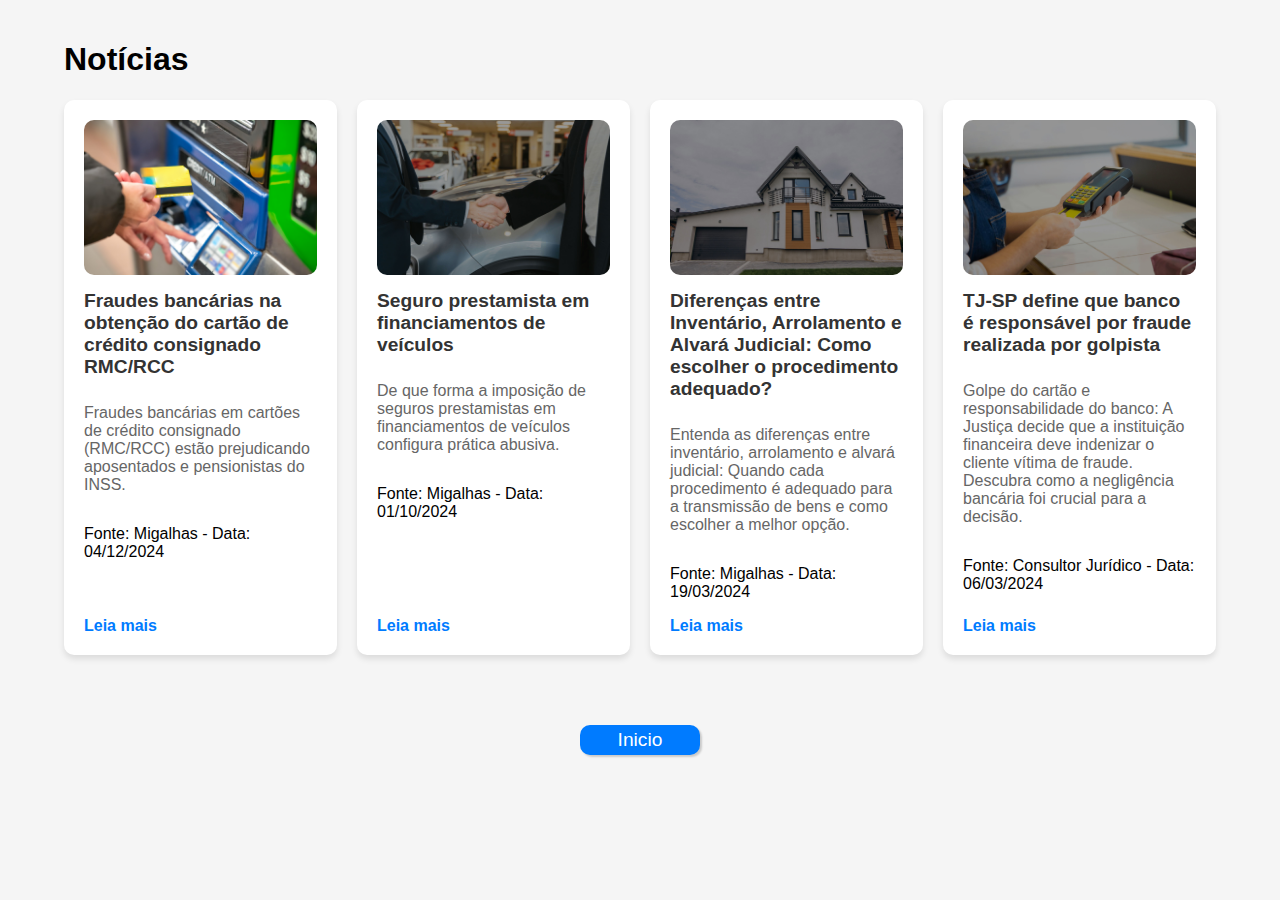
==== blog/blog.html @ 4c9ac25a "att" ====
<!DOCTYPE html>
<html lang="pt-BR">
<head>
    <meta charset="UTF-8">
    <meta name="viewport" content="width=device-width, initial-scale=1.0">
    <title>Mini-Blog Responsivo</title>
    <style>
        body {
            font-family: Arial, sans-serif;
            margin: 0;
            padding: 0;
            background-color: #f5f5f5;
        }

        .container {
            width: 90%;
            max-width: 1200px;
            margin: auto;
            padding: 20px;
        }

        .blog-grid {
            display: grid;
            grid-template-columns: repeat(auto-fit, minmax(250px, 1fr));
            gap: 20px;
        }

        .blog-card {
            background-color: #fff;
            padding: 20px;
            border-radius: 10px;
            box-shadow: 0 4px 6px rgba(0, 0, 0, 0.1);
            transition: transform 0.2s;
            display: flex;
            flex-direction: column;
        }

        .blog-card:hover {
            transform: translateY(-5px);
        }

        .blog-card img {
            width: 100%;
            height: auto;
            border-radius: 10px;
        }

        .blog-title {
            font-size: 1.2rem;
            color: #333;
            margin: 15px 0 10px;
        }

        .blog-summary {
            color: #666;
            margin-bottom: 15px;
        }

        .read-more {
            text-decoration: none;
            color: #007BFF;
            font-weight: bold;
            margin-top: auto;
            align-self: flex-start;
        }

        .pagination {
            text-align: center;
            margin: 20px 0;
        }

        .pagination a {
            text-decoration: none;
            margin: 0 10px;
            color: #007BFF;
            font-weight: bold;
        }

        .pagination a:hover {
            text-decoration: underline;
        }

        .news-page {
            display: none;
        }

        .news-page h1 {
            color: #333;
            margin-top: 20px;
        }

        .news-page p {
            color: #555;
            line-height: 1.8;
        }

        @media (max-width: 768px) {
            .blog-grid {
                grid-template-columns: 1fr 1fr;
            }
        }

        @media (max-width: 480px) {
            .blog-grid {
                grid-template-columns: 1fr;
            }
        }

        .btn-inicio{
            display: block;
            border: none;
            width: 120px;
            height: 30px;
            border-radius: 10px;
            color: white;
            font-size: 1.2em;
            box-shadow: 2px 2px 2px rgba(0, 0, 0, 0.178);
            background-color: #007BFF;
            margin: 50px auto;
            cursor: pointer;
        }

        .btn-inicio:hover{
            background-color: #022d5c;
            transition-duration: 0.5s;
        }
    </style>
</head>
<body>
    <div class="container">
        <h1>Notícias</h1>
        <!-- Grid de notícias -->
        <div id="news-container" class="blog-grid">
            
            <div class="blog-card" data-title="Fraudes bancárias na obtenção do cartão de crédito consignado RMC/RCC"
            data-content="
        
            <p>O crédito consignado no Brasil foi criado para facilitar o acesso ao crédito, especialmente para aposentados e pensionistas do INSS, com taxas reduzidas. No entanto, tem sido alvo de fraudes, especialmente envolvendo os cartões RMC (Reserva de Margem Consignável) e RCC (Reserva de Crédito Consignado), frequentemente contratados sem o consentimento ou a devida ciência dos consumidores.</p>
            
          <p><h2>A Mecânica da Fraude</h2></p>
            <p>Fraudadores se aproveitam da vulnerabilidade de aposentados e pensionistas, muitas vezes idosos com baixa escolaridade ou dificuldade em entender contratos financeiros. O consumidor, geralmente, acredita que está contratando um empréstimo consignado tradicional, mas acaba com um cartão de crédito que implica em descontos indevidos no benefício previdenciário.</p>
            
            <p>A fraude ocorre pela falta de transparência. Instituições financeiras omitem informações essenciais, como o desconto de parcelas mínimas diretamente do benefício ou as altas taxas de juros quando o limite de crédito é utilizado. Em alguns casos, há até falsificação de assinaturas e uso indevido de dados pessoais.</p>
            
           <p><h2> Consequências para o Consumidor</p></h2>
            <p>Essas fraudes resultam em endividamento descontrolado, pois o pagamento das parcelas mínimas não diminui a dívida principal. Isso compromete ainda mais a renda do beneficiário, gerando impactos financeiros e emocionais significativos. O problema só é identificado quando os descontos são feitos no benefício, tornando difícil a reparação imediata.</p>
            
            <p><h2>Como Prevenir?</p></h2>
            <p>Prevenir fraudes bancárias envolve cuidados simples, como:</p>
            
           <ul> <li>Exigir informações claras: Solicite explicações detalhadas antes de contratar qualquer crédito e desconfie de promessas de liberação rápida.
           <li> Ler o contrato com atenção: Verifique todas as cláusulas antes de assinar e, se necessário, peça ajuda de um advogado ou familiar.
           <li> Evitar fornecer dados pessoais por telefone ou internet: Não compartilhe informações sem garantir a origem da oferta.
           <li> Acompanhar os extratos: Verifique regularmente o extrato do seu benefício para identificar descontos não autorizados.
            <li>Denunciar irregularidades: Registre boletim de ocorrência e denuncie a fraude ao Banco Central e ao Procon.
           
            <p>A contratação indevida de cartões RMC/RCC é uma prática abusiva que prejudica os consumidores e fere seus direitos. A informação e conscientização são essenciais para prevenir fraudes. É importante que aposentados e pensionistas, bem como todos os consumidores, se protejam, garantindo que suas finanças não sejam comprometidas por práticas ilegais.</p></ul>
           ">
           <img src="../imagens/consignado.jpg" alt="Imagem da notícia">
           <h2 class="blog-title">Fraudes bancárias na obtenção do cartão de crédito consignado RMC/RCC</h2>
           <p class="blog-summary">Fraudes bancárias em cartões de crédito consignado (RMC/RCC) estão prejudicando aposentados e pensionistas do INSS.</p>
           <p class="blog-meta">Fonte: Migalhas - Data: 04/12/2024</p>
           <a href="#" class="read-more" onclick="openNews(this)">Leia mais</a>
       </div>
       
           
            <div class="blog-card" data-title="Seguro prestamista em financiamentos de veículos" 
                 data-content="

                 <p>A venda casada é uma prática prejudicial que ainda persiste em muitos contratos de financiamento de veículos. Especialmente no que diz respeito ao seguro prestamista, ela surge como uma condição imposta para a liberação do crédito, configurando-se em uma violação dos direitos do consumidor. Embora seja apresentado como uma proteção, o seguro prestamista, quando exigido como parte do financiamento, caracteriza-se como uma prática abusiva, que o Código de Defesa do Consumidor (CDC) proíbe explicitamente.</p>
                 
                 <p><h2>O que é o Seguro Prestamista?</h2><p>
                 O seguro prestamista é uma modalidade de seguro associada a financiamentos, cujo objetivo principal é quitar a dívida em casos de falecimento, invalidez ou desemprego involuntário do titular do financiamento. Embora tenha sua utilidade em situações emergenciais, a contratação do seguro deve ser uma escolha do consumidor, e não uma imposição.
                 
                 <p>No entanto, é comum que instituições financeiras e concessionárias exijam a contratação desse seguro como condição para a aprovação do financiamento. Essa imposição torna a contratação do seguro uma prática abusiva e, por consequência, ilegal.</p>
                 
                <p> A Venda Casada e sua Proibição pelo CDC
                 De acordo com o artigo 39, inciso I, do Código de Defesa do Consumidor, a venda casada é expressamente proibida. Isso significa que nenhum fornecedor de produtos ou serviços pode condicionar a venda de um bem, como um veículo financiado, à aquisição de outro produto, como o seguro prestamista.</p>
                 
                 <p>Essa prática fere a liberdade de escolha do consumidor, que é coagido a contratar algo que não deseja. O Superior Tribunal de Justiça (STJ), por meio do Tema 972, reafirmou esse entendimento, considerando a imposição do seguro prestamista sem o consentimento claro e informado do consumidor como uma prática ilegal e passível de reparação judicial.</p>
                 
                 <p><h2>Como Proteger seus Direitos</h2></p>
                 Se você foi induzido a contratar um seguro prestamista ao financiar um veículo, sem ter sido devidamente informado ou sem ter tido a liberdade de escolha, é fundamental que tome providências. A venda casada é um ato ilegal, e o Código de Defesa do Consumidor está ao seu lado para garantir que seus direitos sejam respeitados.
                 
                <p> Caso você tenha sido vítima dessa prática, é possível buscar a revisão do contrato e exigir a devolução dos valores pagos de forma indevida. Ao se deparar com situações como essa, a orientação de um advogado especializado é essencial para que você possa reverter a imposição e proteger os seus direitos.</p>">
                <img src="../imagens/financiamento.jpg" alt="Imagem da notícia">
                <h2 class="blog-title">Seguro prestamista em financiamentos de veículos</h2>
                <p class="blog-summary">De que forma a imposição de seguros prestamistas em financiamentos de veículos configura prática abusiva.</p>
                <p class="blog-meta">Fonte: Migalhas - Data: 01/10/2024</p>
                <a href="#" class="read-more" onclick="openNews(this)">Leia mais</a>
            </div>

            <div class="blog-card" data-title="Diferenças entre Inventário, Arrolamento e Alvará Judicial: Como escolher o procedimento adequado?" 
            data-content="

            <p>O inventário é o procedimento legal para transferir os bens de um falecido aos herdeiros. Contudo, nem sempre esse processo é necessário, dependendo do valor do patrimônio e da quantidade de herdeiros. Além disso, é importante verificar as dívidas do falecido, pois o espólio inclui tanto direitos quanto deveres.</p>

            <p><h2>Tipos de Inventário</p></h2>
            <p>O inventário judicial é utilizado quando há herdeiro menor ou incapaz, existe testamento, ou quando não há consenso entre os herdeiros. O juiz decide a partilha dos bens, de acordo com as cotas de cada um.</p>

           <p>O inventário extrajudicial, mais rápido e econômico, pode ser feito em cartório quando todos os herdeiros são maiores e capazes, não há testamento ou disputas entre as partes. Ambos os tipos de inventário exigem a presença de um advogado.</p>

           <p><h2>O Arrolamento</h2></p>
            <p>O arrolamento judicial, previsto no artigo 659 do CPC, pode ser usado quando há consenso entre os herdeiros. É mais comum quando há um único herdeiro ou quando o valor dos bens não ultrapassa 1.000 salários mínimos. O arrolamento também pode ser realizado com a concordância do Ministério Público quando o único herdeiro for menor ou incapaz.</p>

            <p><h2>Alvará Judicial</h2></p>
            <p>Em casos de bens simples ou de baixo valor, como saldos bancários ou FGTS, pode ser usado o alvará judicial. Esse procedimento é mais rápido e menos custoso que o inventário. Também pode ser utilizado quando o falecido deixou obrigações não cumpridas, como a venda de um imóvel.</p>

            <p><h2>Mudança no Entendimento do Tribunal de São Paulo</h2></p>
            <p>Atualmente, está sendo consolidado no Tribunal de São Paulo o entendimento de que, mesmo quando o falecido não deixou bens materiais, o valor de condenações judiciais é considerado um bem a ser inventariado. Isso significa que, para o levantamento de valores de processos judiciais após o falecimento, é necessário abrir um alvará, inventário ou formal de partilha, mesmo que o falecido não possuísse outros bens.</p>

           <p><h2>Conclusão</p></h2>
            <p>Embora o inventário judicial seja uma opção, procedimentos como o inventário extrajudicial e o arrolamento são mais rápidos e eficientes quando há consenso entre os herdeiros. O alvará judicial é uma alternativa para bens de baixo valor ou obrigações simples. No entanto, é importante ficar atento ao novo entendimento sobre a necessidade de inventário ou formal de partilha para o levantamento de valores de condenações judiciais.</p>">
                <img src="../imagens/divisao-bens.jpg" alt="Imagem da notícia">
                <h2 class="blog-title">Diferenças entre Inventário, Arrolamento e Alvará Judicial: Como escolher o procedimento adequado?</h2>
                <p class="blog-summary">Entenda as diferenças entre inventário, arrolamento e alvará judicial: Quando cada procedimento é adequado para a transmissão de bens e como escolher a melhor opção.</p>
                <p class="blog-meta">Fonte: Migalhas - Data: 19/03/2024</p>
                <a href="#" class="read-more" onclick="openNews(this)">Leia mais</a>
            </div>


            <div class="blog-card" data-title="TJ-SP define que banco é responsável por fraude realizada por golpista" 
            data-content="

            <p>A responsabilidade das instituições financeiras por fraudes cometidas por terceiros foi reafirmada pela 2ª Turma Recursal Cível do Colégio Recursal dos Juizados Especiais do Tribunal de Justiça de São Paulo (TJ-SP). A decisão determinou que um banco indenizasse uma cliente por danos morais após ela ser vítima do golpe do cartão. Em primeira instância, o processo havia sido parcialmente julgado procedente, com a juíza reconhecendo a responsabilidade do banco pela fraude, mesmo que a cliente tenha entregado seu cartão a um golpista e se descuidado com a senha.</p>

            <p><h2>O Caso</p></h2>
            <p>O incidente ocorreu quando a mulher estava em um táxi e foi enganada pelo motorista, que trocou seu cartão por um idêntico no momento do pagamento. Suspeita-se que ele tenha visto a senha dela enquanto ela a digitava. Após as compras fraudulentas serem realizadas, o banco se recusou a cancelar os valores, alegando que a cliente não havia cuidado adequadamente do cartão nem da senha, responsabilizando-a pela fraude.</p>

            <p><h2>A Decisão</h2></p>
            <p>No entanto, a relatora do caso, juíza Beatriz de Souza Cabezas, destacou que as transações realizadas com o cartão não condiziam com o padrão habitual de gastos da cliente, evidenciando que se tratava de movimentações atípicas feitas por meio de fraude. A juíza considerou que a responsabilidade pela fraude era do banco, já que as transações fugiram do perfil de gastos da vítima, sendo, portanto, inexigíveis.</p>

            <p><h2>Dano Moral Presumido</h2></p>
            <p>A decisão também incluiu a concessão de indenização por danos morais, considerando os transtornos, aborrecimentos e frustrações sofridos pela cliente. A relatora afirmou que não era necessário comprovar os danos concretos, uma vez que o atendimento inadequado e a falha na solução do problema pela instituição financeira geraram os danos presumidos.</p>

            <p><h2>Conclusão</p></h2>
            <p>Esse caso reforça a responsabilidade dos bancos em situações de fraude, mesmo que a vítima tenha cometido algum erro, como descuido com o cartão ou a senha. A decisão do TJ-SP reafirma que a fraude é um risco interno das instituições financeiras e que devem elas assumir a responsabilidade pelos danos causados aos consumidores. A cliente, assessorada pelo advogado Roberto Tebar Neto, teve seus direitos reconhecidos pela justiça.</p>">
                <img src="../imagens/golpe.jpg" alt="Imagem da notícia">
                <h2 class="blog-title">TJ-SP define que banco é responsável por fraude realizada por golpista</h2>
                <p class="blog-summary">Golpe do cartão e responsabilidade do banco: A Justiça decide que a instituição financeira deve indenizar o cliente vítima de fraude. Descubra como a negligência bancária foi crucial para a decisão.</p>
                <p class="blog-meta">Fonte: Consultor Jurídico - Data: 06/03/2024</p>
                <a href="#" class="read-more" onclick="openNews(this)">Leia mais</a>
            </div>
            <!-- Continue adicionando as outras notícias aqui seguindo o mesmo padrão -->
        </div>
    </div>

    <!-- Página de notícia completa -->
    <!-- Página de notícia completa -->
<div class="news-page" id="news-page">
    <div class="container">
        <a href="#" id="back-to-home">← Voltar</a>
        <h1 id="news-title"></h1>
        <p id="news-content"></p>
    </div>
</div>

<a href="../index.html" target="_self" style="text-decoration: none;"><button type="button" class="btn-inicio">Inicio</button></a>

<script>
    function openNews(element) {
        const card = element.closest('.blog-card');
        const title = card.getAttribute('data-title');
        const content = card.getAttribute('data-content');

        // Esconde a página inicial e mostra a notícia completa
        document.querySelector('.container').style.display = 'none';
        document.querySelector('.news-page').style.display = 'block';

        // Define o conteúdo da notícia com HTML
        document.getElementById('news-title').textContent = title;
        document.getElementById('news-content').innerHTML = content;
    }

    document.getElementById('back-to-home').onclick = function() {
        // Mostra a página inicial
        document.querySelector('.container').style.display = 'block';
        // Esconde a página da notícia
        document.querySelector('.news-page').style.display = 'none';
    };
</script>

</body>
</html>
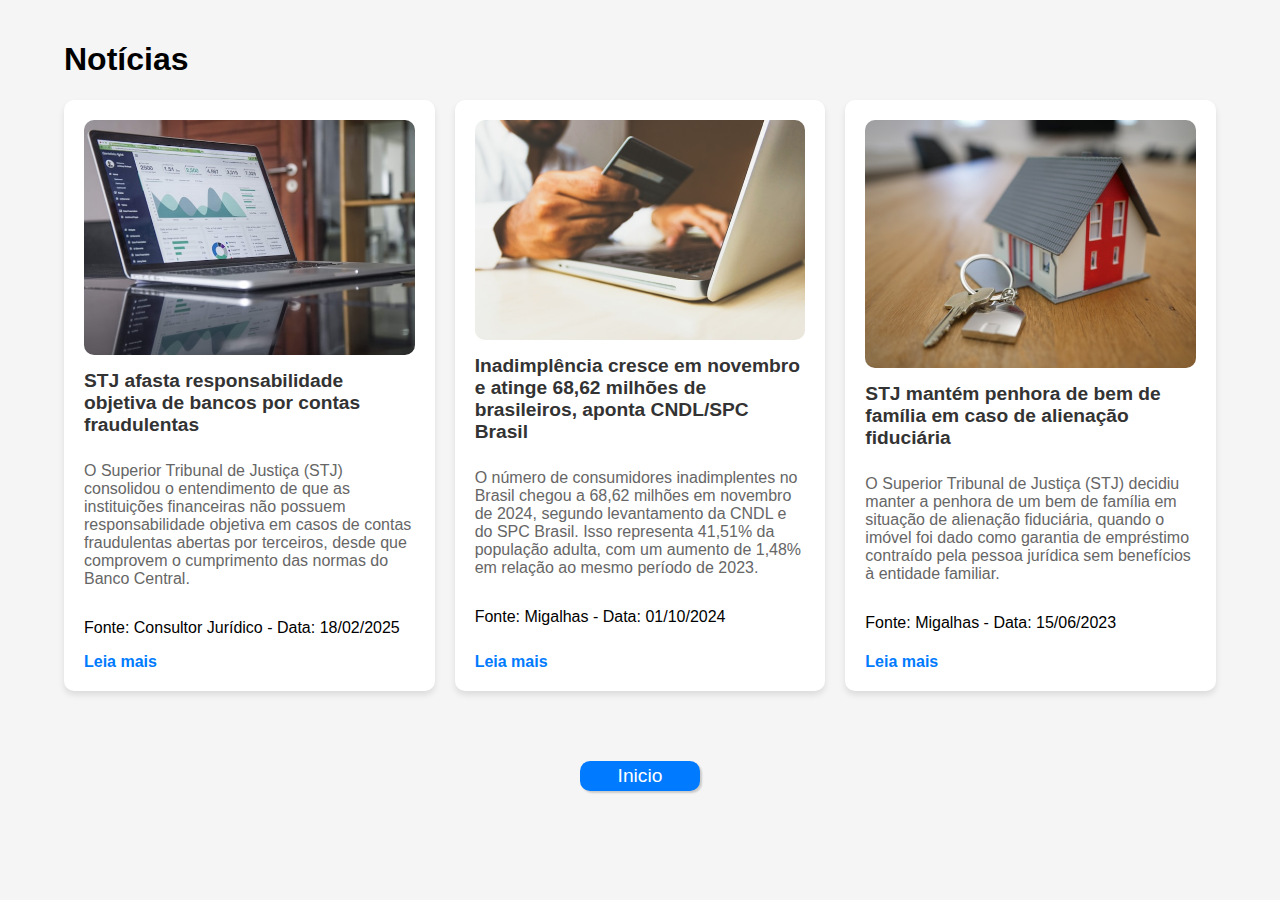
==== commit 71fa35be: "ajustes" ====
--- a/blog/blog.html
+++ b/blog/blog.html
@@ -3,7 +3,7 @@
 <head>
     <meta charset="UTF-8">
     <meta name="viewport" content="width=device-width, initial-scale=1.0">
-    <title>Mini-Blog Responsivo</title>
+    <title>Blog </title>
     <style>
         body {
             font-family: Arial, sans-serif;
@@ -132,115 +132,105 @@
         <!-- Grid de notícias -->
         <div id="news-container" class="blog-grid">
             
-            <div class="blog-card" data-title="Fraudes bancárias na obtenção do cartão de crédito consignado RMC/RCC"
+            <div class="blog-card" data-title="STJ afasta responsabilidade objetiva de bancos por contas fraudulentas"
             data-content="
+        <article>
+            <p>Com o crescimento dos bancos digitais no Brasil, o acesso aos serviços financeiros se tornou mais simples e prático. No entanto, essa expansão também levou a um aumento expressivo de fraudes bancárias, que incluem boletos falsificados, golpes de leilões inexistentes e fraudes na concessão de empréstimos. Diante da dificuldade de rastrear criminosos, muitos consumidores acionam os bancos judicialmente para recuperar valores perdidos.</p>
+            
+         
+            <p>O STJ, ao analisar o REsp nº 2.124.423/SP, consolidou o entendimento de que as instituições financeiras não podem ser responsabilizadas automaticamente por contas fraudulentas abertas em seus sistemas, desde que tenham cumprido as exigências regulatórias do Banco Central.</p>
+
+            <p><h2>Responsabilidade dos bancos</h2></p>
+            
+            <p>A principal controvérsia no caso julgado pelo STJ envolvia a possibilidade de imputar aos bancos a responsabilidade objetiva pelos danos causados por terceiros. O Código de Defesa do Consumidor prevê a responsabilidade do prestador de serviços pelos prejuízos sofridos pelos clientes, salvo em casos de força maior ou quando for demonstrado que a instituição tomou todas as medidas cabíveis para evitar o dano.</p>
+            
+           
+            <p>O voto vencedor destacou a Resolução nº 4.753/19 do Banco Central, que concede às instituições financeiras autonomia para definir os critérios de identificação de seus clientes, conforme seu modelo de negócio e nível de risco. Assim, desde que um banco comprove que adotou os protocolos exigidos pelo regulador, ele não pode ser responsabilizado pelas fraudes cometidas por terceiros.</p>
+            
         
-            <p>O crédito consignado no Brasil foi criado para facilitar o acesso ao crédito, especialmente para aposentados e pensionistas do INSS, com taxas reduzidas. No entanto, tem sido alvo de fraudes, especialmente envolvendo os cartões RMC (Reserva de Margem Consignável) e RCC (Reserva de Crédito Consignado), frequentemente contratados sem o consentimento ou a devida ciência dos consumidores.</p>
-            
-          <p><h2>A Mecânica da Fraude</h2></p>
-            <p>Fraudadores se aproveitam da vulnerabilidade de aposentados e pensionistas, muitas vezes idosos com baixa escolaridade ou dificuldade em entender contratos financeiros. O consumidor, geralmente, acredita que está contratando um empréstimo consignado tradicional, mas acaba com um cartão de crédito que implica em descontos indevidos no benefício previdenciário.</p>
-            
-            <p>A fraude ocorre pela falta de transparência. Instituições financeiras omitem informações essenciais, como o desconto de parcelas mínimas diretamente do benefício ou as altas taxas de juros quando o limite de crédito é utilizado. Em alguns casos, há até falsificação de assinaturas e uso indevido de dados pessoais.</p>
-            
-           <p><h2> Consequências para o Consumidor</p></h2>
-            <p>Essas fraudes resultam em endividamento descontrolado, pois o pagamento das parcelas mínimas não diminui a dívida principal. Isso compromete ainda mais a renda do beneficiário, gerando impactos financeiros e emocionais significativos. O problema só é identificado quando os descontos são feitos no benefício, tornando difícil a reparação imediata.</p>
-            
-            <p><h2>Como Prevenir?</p></h2>
-            <p>Prevenir fraudes bancárias envolve cuidados simples, como:</p>
-            
-           <ul> <li>Exigir informações claras: Solicite explicações detalhadas antes de contratar qualquer crédito e desconfie de promessas de liberação rápida.
-           <li> Ler o contrato com atenção: Verifique todas as cláusulas antes de assinar e, se necessário, peça ajuda de um advogado ou familiar.
-           <li> Evitar fornecer dados pessoais por telefone ou internet: Não compartilhe informações sem garantir a origem da oferta.
-           <li> Acompanhar os extratos: Verifique regularmente o extrato do seu benefício para identificar descontos não autorizados.
-            <li>Denunciar irregularidades: Registre boletim de ocorrência e denuncie a fraude ao Banco Central e ao Procon.
-           
-            <p>A contratação indevida de cartões RMC/RCC é uma prática abusiva que prejudica os consumidores e fere seus direitos. A informação e conscientização são essenciais para prevenir fraudes. É importante que aposentados e pensionistas, bem como todos os consumidores, se protejam, garantindo que suas finanças não sejam comprometidas por práticas ilegais.</p></ul>
+            <p>O STJ reforçou que, quando as exigências do Banco Central são seguidas corretamente, não há caracterização do chamado “fortuito interno” – uma teoria jurídica segundo a qual falhas no serviço bancário poderiam gerar responsabilidade automática da instituição. A Súmula nº 479 do STJ, que trata da responsabilidade dos bancos em fraudes bancárias, não se aplica quando a instituição demonstrar que fez tudo o que estava ao seu alcance para evitar o problema.</p>
+
+            <p><h2>Excludente de responsabilidade e segurança digital</h2></p>
+
+            <p>Esse julgamento é considerado um marco, pois define a aplicação do conceito de “fortuito interno” em casos de fraudes bancárias. Na prática, a decisão transfere maior responsabilidade ao consumidor, que deve adotar medidas de precaução ao realizar transações bancárias.</p>
+
+            <p>Apesar disso, a decisão não exime completamente as instituições financeiras de suas obrigações. Elas continuam responsáveis por implementar mecanismos robustos de verificação de identidade e aprimorar seus sistemas de segurança para evitar fraudes.</p>
+
+            <p>A crescente digitalização do setor financeiro exige uma colaboração constante entre bancos, reguladores e clientes para mitigar riscos e garantir um ambiente bancário mais seguro. Enquanto os consumidores devem estar atentos a possíveis golpes, os bancos precisam continuar investindo em soluções tecnológicas que reforcem a proteção contra fraudes.</p>
+            
+        </article>
            ">
-           <img src="../imagens/consignado.jpg" alt="Imagem da notícia">
-           <h2 class="blog-title">Fraudes bancárias na obtenção do cartão de crédito consignado RMC/RCC</h2>
-           <p class="blog-summary">Fraudes bancárias em cartões de crédito consignado (RMC/RCC) estão prejudicando aposentados e pensionistas do INSS.</p>
-           <p class="blog-meta">Fonte: Migalhas - Data: 04/12/2024</p>
+           <img src="../imagens/banco-digital.jpg" alt="Imagem da notícia">
+           <h2 class="blog-title">STJ afasta responsabilidade objetiva de bancos por contas fraudulentas</h2>
+           <p class="blog-summary">O Superior Tribunal de Justiça (STJ) consolidou o entendimento de que as instituições financeiras não possuem responsabilidade objetiva em casos de contas fraudulentas abertas por terceiros, desde que comprovem o cumprimento das normas do Banco Central.</p>
+
+        
+           <p class="blog-meta">Fonte: Consultor Jurídico - Data: 18/02/2025</p>
            <a href="#" class="read-more" onclick="openNews(this)">Leia mais</a>
        </div>
        
            
-            <div class="blog-card" data-title="Seguro prestamista em financiamentos de veículos" 
+            <div class="blog-card" data-title="Inadimplência cresce em novembro e atinge 68,62 milhões de brasileiros, aponta CNDL/SPC Brasil" 
                  data-content="
 
-                 <p>A venda casada é uma prática prejudicial que ainda persiste em muitos contratos de financiamento de veículos. Especialmente no que diz respeito ao seguro prestamista, ela surge como uma condição imposta para a liberação do crédito, configurando-se em uma violação dos direitos do consumidor. Embora seja apresentado como uma proteção, o seguro prestamista, quando exigido como parte do financiamento, caracteriza-se como uma prática abusiva, que o Código de Defesa do Consumidor (CDC) proíbe explicitamente.</p>
-                 
-                 <p><h2>O que é o Seguro Prestamista?</h2><p>
-                 O seguro prestamista é uma modalidade de seguro associada a financiamentos, cujo objetivo principal é quitar a dívida em casos de falecimento, invalidez ou desemprego involuntário do titular do financiamento. Embora tenha sua utilidade em situações emergenciais, a contratação do seguro deve ser uma escolha do consumidor, e não uma imposição.
-                 
-                 <p>No entanto, é comum que instituições financeiras e concessionárias exijam a contratação desse seguro como condição para a aprovação do financiamento. Essa imposição torna a contratação do seguro uma prática abusiva e, por consequência, ilegal.</p>
-                 
-                <p> A Venda Casada e sua Proibição pelo CDC
-                 De acordo com o artigo 39, inciso I, do Código de Defesa do Consumidor, a venda casada é expressamente proibida. Isso significa que nenhum fornecedor de produtos ou serviços pode condicionar a venda de um bem, como um veículo financiado, à aquisição de outro produto, como o seguro prestamista.</p>
-                 
-                 <p>Essa prática fere a liberdade de escolha do consumidor, que é coagido a contratar algo que não deseja. O Superior Tribunal de Justiça (STJ), por meio do Tema 972, reafirmou esse entendimento, considerando a imposição do seguro prestamista sem o consentimento claro e informado do consumidor como uma prática ilegal e passível de reparação judicial.</p>
-                 
-                 <p><h2>Como Proteger seus Direitos</h2></p>
-                 Se você foi induzido a contratar um seguro prestamista ao financiar um veículo, sem ter sido devidamente informado ou sem ter tido a liberdade de escolha, é fundamental que tome providências. A venda casada é um ato ilegal, e o Código de Defesa do Consumidor está ao seu lado para garantir que seus direitos sejam respeitados.
-                 
-                <p> Caso você tenha sido vítima dessa prática, é possível buscar a revisão do contrato e exigir a devolução dos valores pagos de forma indevida. Ao se deparar com situações como essa, a orientação de um advogado especializado é essencial para que você possa reverter a imposição e proteger os seus direitos.</p>">
-                <img src="../imagens/financiamento.jpg" alt="Imagem da notícia">
-                <h2 class="blog-title">Seguro prestamista em financiamentos de veículos</h2>
-                <p class="blog-summary">De que forma a imposição de seguros prestamistas em financiamentos de veículos configura prática abusiva.</p>
+                 <p>A inadimplência dos brasileiros aumentou pelo segundo mês consecutivo, atingindo 68,62 milhões de consumidores em novembro de 2024, de acordo com a Confederação Nacional de Dirigentes Lojistas (CNDL) e o Serviço de Proteção ao Crédito (SPC Brasil). O percentual de negativados corresponde a 41,51% da população adulta. Comparado a novembro de 2023, houve um crescimento de 1,48%, enquanto a variação mensal de outubro para novembro foi de 0,89%.</p>
+                  
+                 
+                 <p>A inflação dos alimentos segue como um dos principais fatores que dificultam o pagamento de dívidas, segundo José César da Costa, presidente da CNDL. Entretanto, a expectativa é que o 13º salário e a renda extra de fim de ano ajudem na regularização financeira dos consumidores.</p>
+
+                 
+                <p> Os dados mostram que a maior concentração de devedores está na faixa etária de 30 a 39 anos, representando 23,60% do total, o que equivale a 16,93 milhões de pessoas. Além disso, 51,16% dos inadimplentes são mulheres e 48,84% são homens. O tempo de inadimplência também cresceu, com destaque para devedores com atrasos entre 3 e 4 anos, um aumento de 33,79%.</p>
+
+                 
+                 <p>Cada negativado deve, em média, R$ 4.510,82 e possui dívidas com cerca de 2,11 credores. Aproximadamente 30,65% das dívidas são inferiores a R$ 500, enquanto 44,35% não ultrapassam R$ 1.000.</p>
+                
+                 
+                <p> Os bancos continuam sendo os principais credores, concentrando 65,26% das dívidas, seguidos pelo comércio (10,46%), serviços de água e luz (10,01%) e outros setores (8,35%). O número de dívidas em atraso cresceu 2,45% em relação a novembro de 2023, com destaque para a elevação de 4,60% no setor bancário. Em contrapartida, houve redução nas dívidas com serviços de água e luz (-9,07%), comércio (-5,41%) e comunicação (-4,07%).</p>
+
+                <p>Regionalmente, o Centro-Oeste lidera com 44,82% da população adulta negativada, enquanto o Sul apresenta o menor percentual, com 37%. Em relação ao número de dívidas, a maior alta foi registrada no Centro-Oeste (6,59%), seguido pelo Nordeste (2,80%), Sudeste (1,13%) e Norte (0,67%). A região Sul foi a única a registrar queda (-0,90%).</p>
+
+
+                <p>O SPC Brasil anunciou a prorrogação do Feirão de Negociação, que oferece descontos de até 90% para consumidores quitarem seus débitos online e, assim, começarem 2025 com o nome limpo.</p>
+
+                ">
+                <img src="../imagens/dividas.jpg" alt="Imagem da notícia">
+                <h2 class="blog-title">Inadimplência cresce em novembro e atinge 68,62 milhões de brasileiros, aponta CNDL/SPC Brasil</h2>
+                <p class="blog-summary">O número de consumidores inadimplentes no Brasil chegou a 68,62 milhões em novembro de 2024, segundo levantamento da CNDL e do SPC Brasil. Isso representa 41,51% da população adulta, com um aumento de 1,48% em relação ao mesmo período de 2023.</p>
                 <p class="blog-meta">Fonte: Migalhas - Data: 01/10/2024</p>
                 <a href="#" class="read-more" onclick="openNews(this)">Leia mais</a>
             </div>
 
-            <div class="blog-card" data-title="Diferenças entre Inventário, Arrolamento e Alvará Judicial: Como escolher o procedimento adequado?" 
+            <div class="blog-card" data-title="STJ mantém penhora de bem de família em caso de alienação fiduciária" 
             data-content="
 
-            <p>O inventário é o procedimento legal para transferir os bens de um falecido aos herdeiros. Contudo, nem sempre esse processo é necessário, dependendo do valor do patrimônio e da quantidade de herdeiros. Além disso, é importante verificar as dívidas do falecido, pois o espólio inclui tanto direitos quanto deveres.</p>
-
-            <p><h2>Tipos de Inventário</p></h2>
-            <p>O inventário judicial é utilizado quando há herdeiro menor ou incapaz, existe testamento, ou quando não há consenso entre os herdeiros. O juiz decide a partilha dos bens, de acordo com as cotas de cada um.</p>
-
-           <p>O inventário extrajudicial, mais rápido e econômico, pode ser feito em cartório quando todos os herdeiros são maiores e capazes, não há testamento ou disputas entre as partes. Ambos os tipos de inventário exigem a presença de um advogado.</p>
-
-           <p><h2>O Arrolamento</h2></p>
-            <p>O arrolamento judicial, previsto no artigo 659 do CPC, pode ser usado quando há consenso entre os herdeiros. É mais comum quando há um único herdeiro ou quando o valor dos bens não ultrapassa 1.000 salários mínimos. O arrolamento também pode ser realizado com a concordância do Ministério Público quando o único herdeiro for menor ou incapaz.</p>
-
-            <p><h2>Alvará Judicial</h2></p>
-            <p>Em casos de bens simples ou de baixo valor, como saldos bancários ou FGTS, pode ser usado o alvará judicial. Esse procedimento é mais rápido e menos custoso que o inventário. Também pode ser utilizado quando o falecido deixou obrigações não cumpridas, como a venda de um imóvel.</p>
-
-            <p><h2>Mudança no Entendimento do Tribunal de São Paulo</h2></p>
-            <p>Atualmente, está sendo consolidado no Tribunal de São Paulo o entendimento de que, mesmo quando o falecido não deixou bens materiais, o valor de condenações judiciais é considerado um bem a ser inventariado. Isso significa que, para o levantamento de valores de processos judiciais após o falecimento, é necessário abrir um alvará, inventário ou formal de partilha, mesmo que o falecido não possuísse outros bens.</p>
-
-           <p><h2>Conclusão</p></h2>
-            <p>Embora o inventário judicial seja uma opção, procedimentos como o inventário extrajudicial e o arrolamento são mais rápidos e eficientes quando há consenso entre os herdeiros. O alvará judicial é uma alternativa para bens de baixo valor ou obrigações simples. No entanto, é importante ficar atento ao novo entendimento sobre a necessidade de inventário ou formal de partilha para o levantamento de valores de condenações judiciais.</p>">
-                <img src="../imagens/divisao-bens.jpg" alt="Imagem da notícia">
-                <h2 class="blog-title">Diferenças entre Inventário, Arrolamento e Alvará Judicial: Como escolher o procedimento adequado?</h2>
-                <p class="blog-summary">Entenda as diferenças entre inventário, arrolamento e alvará judicial: Quando cada procedimento é adequado para a transmissão de bens e como escolher a melhor opção.</p>
-                <p class="blog-meta">Fonte: Migalhas - Data: 19/03/2024</p>
+            <p>O Superior Tribunal de Justiça (STJ) firmou decisão importante ao manter a penhora de um bem de família em caso de alienação fiduciária, mesmo que o imóvel seja utilizado como residência dos sócios de uma empresa. O imóvel foi dado como garantia em um empréstimo realizado em nome da pessoa jurídica, sem qualquer benefício à entidade familiar. O julgamento envolveu a análise da impenhorabilidade do bem, conforme os critérios definidos pela Lei 8.009/90, que protege o bem de família contra penhoras.</p>
+
+           
+            <p>Inicialmente, o relator, ministro Marco Buzzi, votou favoravelmente ao provimento dos embargos de divergência, com a intenção de impedir a alienação do bem. Contudo, a divergência foi levantada pelos ministros Marco Aurélio Bellizze, Moura Ribeiro, e Villas Bôas Cueva, que argumentaram que a jurisprudência da Corte, em decisões recentes, estabelece uma diferenciação entre hipoteca e alienação fiduciária, levando ao não conhecimento dos embargos.</p>
+
+           <p>Durante o julgamento, o ministro Buzzi, em respeito à nova orientação do STJ e considerando decisões recentes que envolveram situações semelhantes, alterou seu voto, acompanhando a posição majoritária da Corte. Buzzi citou dois julgados recentes, os REsp 1.559.370 e REsp 1.559.348, que trataram da aplicação da garantia hipotecária e concluíram que não se deve aplicar a impenhorabilidade do bem de família em casos de alienação fiduciária.</p>
+
+      
+            <p>O ministro Raul Araújo, mantendo sua posição original, discordou, argumentando que não há justificativa para a distinção entre os institutos da hipoteca e da alienação fiduciária, pois ambos são operações de financiamento imobiliário e devem seguir as mesmas regras quanto à impenhorabilidade do bem de família, conforme estabelecido pela Lei 8.009/90.</p>
+
+         
+            <p>EAraújo reforçou que a impenhorabilidade do bem de família visa proteger a moradia da família e evitar que a penhora leve os familiares à rua, mas, para ele, a decisão do STJ neste caso contraria esse princípio, pois o empréstimo foi contraído para fins empresariais, não beneficiando diretamente a entidade familiar.</p>
+
+            <p>No final, o colegiado decidiu, por maioria, não conhecer os embargos de divergência, mantendo a possibilidade de penhora do imóvel dado em alienação fiduciária, devido à natureza da operação e à ausência de benefício à entidade familiar.</p>
+
+     
+            <p>O caso reflete um importante debate sobre os limites da impenhorabilidade do bem de família e a aplicação das garantias previstas pela legislação brasileira, especialmente quando se trata de bens dados como garantia em operações de financiamento. A decisão impacta diretamente o entendimento sobre a proteção do patrimônio familiar em relação às dívidas empresariais.</p>
+            
+            <p><strong>Processo:</strong> EAREsp 1.555.368</p>">
+                <img src="../imagens/penhor.jpg" alt="Imagem da notícia">
+                <h2 class="blog-title">STJ mantém penhora de bem de família em caso de alienação fiduciária</h2>
+                <p class="blog-summary">O Superior Tribunal de Justiça (STJ) decidiu manter a penhora de um bem de família em situação de alienação fiduciária, quando o imóvel foi dado como garantia de empréstimo contraído pela pessoa jurídica sem benefícios à entidade familiar.</p>
+                <p class="blog-meta">Fonte: Migalhas - Data: 15/06/2023</p>
                 <a href="#" class="read-more" onclick="openNews(this)">Leia mais</a>
             </div>
 
 
-            <div class="blog-card" data-title="TJ-SP define que banco é responsável por fraude realizada por golpista" 
-            data-content="
-
-            <p>A responsabilidade das instituições financeiras por fraudes cometidas por terceiros foi reafirmada pela 2ª Turma Recursal Cível do Colégio Recursal dos Juizados Especiais do Tribunal de Justiça de São Paulo (TJ-SP). A decisão determinou que um banco indenizasse uma cliente por danos morais após ela ser vítima do golpe do cartão. Em primeira instância, o processo havia sido parcialmente julgado procedente, com a juíza reconhecendo a responsabilidade do banco pela fraude, mesmo que a cliente tenha entregado seu cartão a um golpista e se descuidado com a senha.</p>
-
-            <p><h2>O Caso</p></h2>
-            <p>O incidente ocorreu quando a mulher estava em um táxi e foi enganada pelo motorista, que trocou seu cartão por um idêntico no momento do pagamento. Suspeita-se que ele tenha visto a senha dela enquanto ela a digitava. Após as compras fraudulentas serem realizadas, o banco se recusou a cancelar os valores, alegando que a cliente não havia cuidado adequadamente do cartão nem da senha, responsabilizando-a pela fraude.</p>
-
-            <p><h2>A Decisão</h2></p>
-            <p>No entanto, a relatora do caso, juíza Beatriz de Souza Cabezas, destacou que as transações realizadas com o cartão não condiziam com o padrão habitual de gastos da cliente, evidenciando que se tratava de movimentações atípicas feitas por meio de fraude. A juíza considerou que a responsabilidade pela fraude era do banco, já que as transações fugiram do perfil de gastos da vítima, sendo, portanto, inexigíveis.</p>
-
-            <p><h2>Dano Moral Presumido</h2></p>
-            <p>A decisão também incluiu a concessão de indenização por danos morais, considerando os transtornos, aborrecimentos e frustrações sofridos pela cliente. A relatora afirmou que não era necessário comprovar os danos concretos, uma vez que o atendimento inadequado e a falha na solução do problema pela instituição financeira geraram os danos presumidos.</p>
-
-            <p><h2>Conclusão</p></h2>
-            <p>Esse caso reforça a responsabilidade dos bancos em situações de fraude, mesmo que a vítima tenha cometido algum erro, como descuido com o cartão ou a senha. A decisão do TJ-SP reafirma que a fraude é um risco interno das instituições financeiras e que devem elas assumir a responsabilidade pelos danos causados aos consumidores. A cliente, assessorada pelo advogado Roberto Tebar Neto, teve seus direitos reconhecidos pela justiça.</p>">
-                <img src="../imagens/golpe.jpg" alt="Imagem da notícia">
-                <h2 class="blog-title">TJ-SP define que banco é responsável por fraude realizada por golpista</h2>
-                <p class="blog-summary">Golpe do cartão e responsabilidade do banco: A Justiça decide que a instituição financeira deve indenizar o cliente vítima de fraude. Descubra como a negligência bancária foi crucial para a decisão.</p>
-                <p class="blog-meta">Fonte: Consultor Jurídico - Data: 06/03/2024</p>
-                <a href="#" class="read-more" onclick="openNews(this)">Leia mais</a>
-            </div>
+            
             <!-- Continue adicionando as outras notícias aqui seguindo o mesmo padrão -->
         </div>
     </div>
